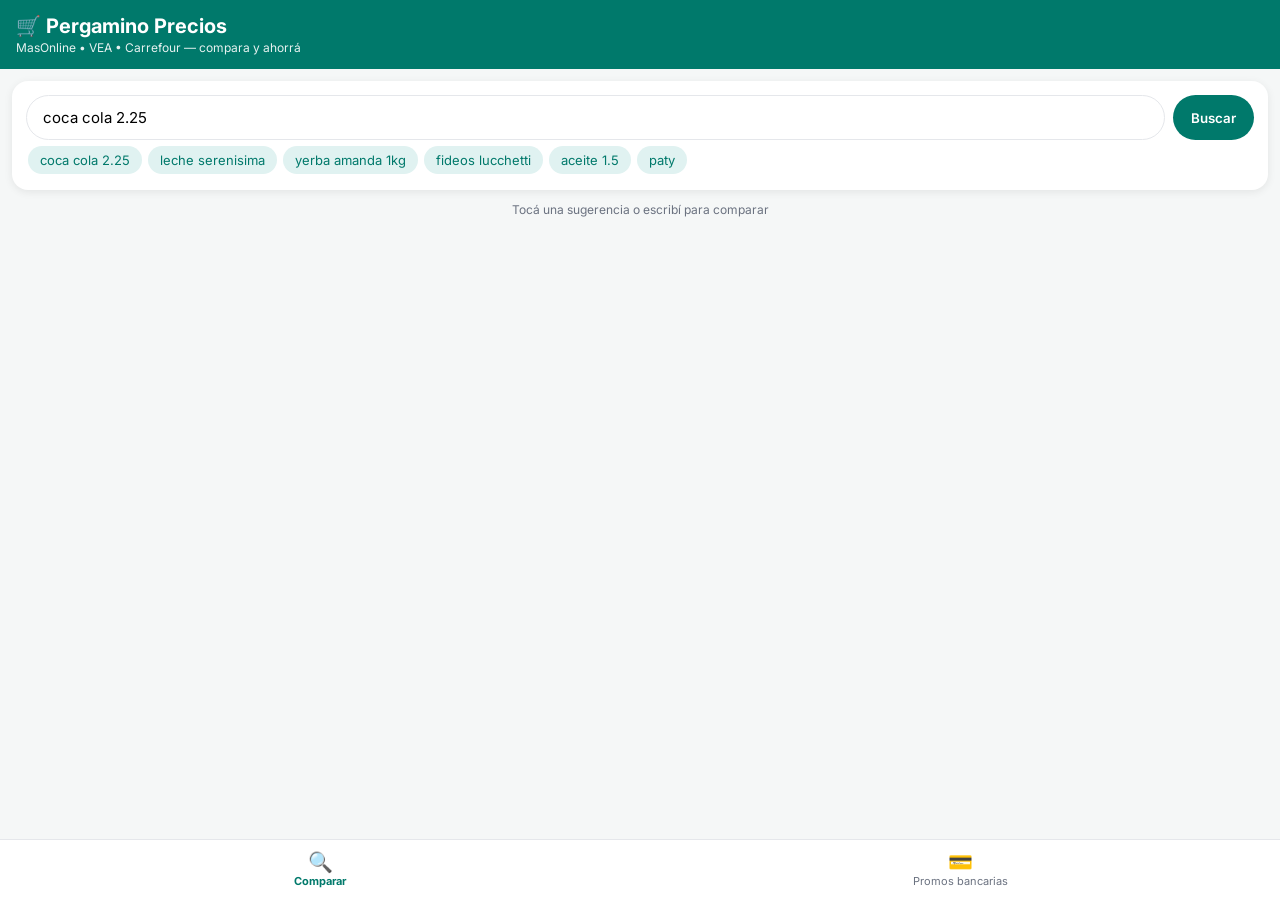
==== pycom/web/index.html @ ced1e619 "PWA PRO instalable: web con imágenes, precio efectivo y promos bancarias (sin Buildozer)" ====
<!doctype html>
<html lang="es">
<head>
<meta charset="utf-8">
<meta name="viewport" content="width=device-width,initial-scale=1,viewport-fit=cover">
<title>Pergamino Precios</title>
<meta name="theme-color" content="#00796B">
<link rel="manifest" href="manifest.json">
<link rel="stylesheet" href="style.css">
<link href="https://fonts.googleapis.com/css2?family=Inter:wght@400;600;700;800&display=swap" rel="stylesheet">
</head>
<body>
<header>
  <h1>🛒 Pergamino Precios</h1>
  <p>MasOnline • VEA • Carrefour — compara y ahorrá</p>
</header>

<div class="search-card">
  <div class="search-row">
    <input id="q" placeholder="Buscá: coca cola 2.25, leche serenisima..." autocomplete="off">
    <button id="btnBuscar">Buscar</button>
  </div>
  <div class="chips" id="chips"></div>
</div>
<div id="status">Tocá una sugerencia o escribí para comparar</div>

<div id="results"></div>
<div id="promos"></div>

<nav class="nav">
  <button id="nav-comparar" class="active" onclick="showTab('comparar')"><span>🔍</span>Comparar</button>
  <button id="nav-promos" onclick="showTab('promos')"><span>💳</span>Promos bancarias</button>
</nav>

<script src="app.js"></script>
<script>
if('serviceWorker' in navigator){ navigator.serviceWorker.register('./service-worker.js'); }
</script>
</body>
</html>
---- pycom/web/style.css ----
:root{--teal:#00796B;--teal-dark:#004D40;--bg:#f5f7f7;--card:#ffffff;--text:#1a1a1a;--hint:#6b7280;--radius:16px}
*{box-sizing:border-box;font-family: 'Inter', system-ui, -apple-system, sans-serif}
body{margin:0;background:var(--bg);color:var(--text)}
header{background:var(--teal);color:#fff;padding:14px 16px;position:sticky;top:0;z-index:10}
header h1{margin:0;font-size:20px;font-weight:700}
header p{margin:2px 0 0;font-size:12px;opacity:.9}
.search-card{background:var(--card);margin:12px;border-radius:var(--radius);padding:14px;box-shadow:0 2px 8px rgba(0,0,0,.08)}
.search-row{display:flex;gap:8px}
.search-row input{flex:1;border:1.5px solid #e5e7eb;border-radius:24px;padding:12px 16px;font-size:15px;outline:none}
.search-row input:focus{border-color:var(--teal)}
.search-row button{background:var(--teal);color:#fff;border:none;border-radius:24px;padding:0 18px;font-weight:600;cursor:pointer}
.search-row button:active{background:var(--teal-dark)}
.chips{display:flex;gap:6px;overflow-x:auto;padding:6px 2px 2px;scrollbar-width:none}
.chips::-webkit-scrollbar{display:none}
.chip{white-space:nowrap;background:#e0f2f1;color:var(--teal);border:none;border-radius:20px;padding:6px 12px;font-size:13px;cursor:pointer}
.chip.hist{background:#fff3e0;color:#e65100}
#status{text-align:center;color:var(--hint);font-size:12px;margin:4px 0 8px}
#results{padding:0 12px 80px;display:flex;flex-direction:column;gap:12px}
.card{background:var(--card);border-radius:var(--radius);padding:14px;box-shadow:0 2px 8px rgba(0,0,0,.06)}
.card.summary{background:#e8f5e9;border:1px solid #a5d6a7}
.super-header{display:flex;align-items:center;gap:8px;margin:8px 4px 0;font-weight:700;font-size:15px}
.super-header .count{font-weight:400;font-size:12px;color:var(--hint);margin-left:4px}
.super-header.MasOnline{color:#1565C0}
.super-header.VEA{color:#C62828}
.super-header.Carrefour{color:#0D47A1}
.prod{display:flex;gap:10px;background:var(--card);border-radius:var(--radius);padding:10px;box-shadow:0 1px 4px rgba(0,0,0,.06);align-items:center}
.prod img{width:74px;height:74px;object-fit:contain;background:#f9fafb;border-radius:10px}
.prod-info{flex:1;min-width:0}
.prod-name{font-weight:600;font-size:13px;line-height:1.2;white-space:nowrap;overflow:hidden;text-overflow:ellipsis}
.price{font-weight:800;font-size:16px;margin:2px 0}
.price .old{font-weight:400;font-size:11px;color:var(--hint);text-decoration:line-through;margin-left:6px}
.price.cheap{color:#2e7d32}
.promo{font-size:11px;color:#6d4c00;background:#fff8e1;border-radius:8px;padding:3px 8px;display:inline-block;margin:2px 2px 0 0}
.promo.best{background:#e8f5e9;color:#1b5e20;border:1px solid #a5d6a7}
.effective{font-size:11px;color:#2e7d32;font-weight:600}
.link{color:var(--teal);font-size:11px;text-decoration:none}
.link:active{opacity:.6}
.badge{font-size:10px;background:var(--teal);color:#fff;border-radius:8px;padding:2px 6px;margin-left:6px}
.badge.promo{background:#ef6c00}
.nav{position:fixed;bottom:0;left:0;right:0;background:#fff;border-top:1px solid #e5e7eb;display:flex;justify-content:space-around;padding:6px 0 8px;z-index:20}
.nav button{flex:1;background:none;border:none;font-size:11px;color:var(--hint);cursor:pointer;padding:4px}
.nav button.active{color:var(--teal);font-weight:700}
.nav button span{font-size:20px;display:block}
#promos{display:none;padding:12px 12px 80px}
.promo-banco{background:var(--card);border-radius:var(--radius);padding:14px;box-shadow:0 1px 4px rgba(0,0,0,.06);margin-bottom:12px;border-left:4px solid var(--teal)}
.promo-banco.MasOnline{border-left-color:#1565C0}
.promo-banco.VEA{border-left-color:#C62828}
.promo-banco.Carrefour{border-left-color:#0D47A1}
.promo-banco h3{margin:0 0 6px;font-size:14px}
.promo-banco .item{font-size:12px;padding:6px 0;border-bottom:1px solid #f3f4f6}
.promo-banco .item:last-child{border:none}
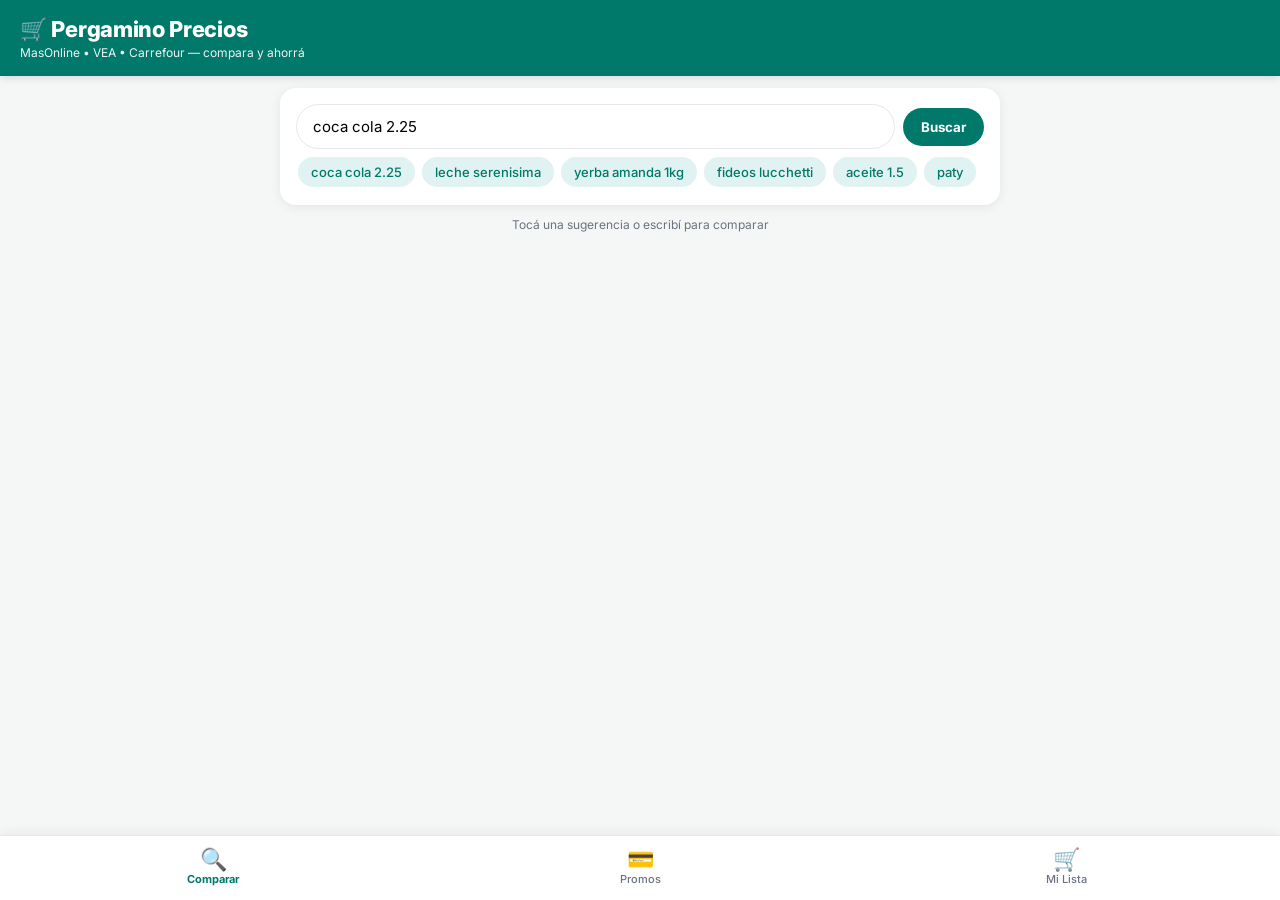
==== commit 5b8c46ad: "Fix 3 pedidos: 1) busca con espacios (%20), 2) promos dinámicas, 3) lista supermercado con super del" ====
--- a/pycom/web/index.html
+++ b/pycom/web/index.html
@@ -26,10 +26,12 @@
 
 <div id="results"></div>
 <div id="promos"></div>
+<div id="lista" style="display:none; padding:12px 12px 90px; max-width:720px; margin:0 auto; width:100%"></div>
 
 <nav class="nav">
   <button id="nav-comparar" class="active" onclick="showTab('comparar')"><span>🔍</span>Comparar</button>
-  <button id="nav-promos" onclick="showTab('promos')"><span>💳</span>Promos bancarias</button>
+  <button id="nav-promos" onclick="showTab('promos')"><span>💳</span>Promos</button>
+  <button id="nav-lista" onclick="showTab('lista')"><span>🛒</span>Mi Lista <span id="badgeLista" style="background:#00796B;color:#fff;border-radius:10px;padding:1px 6px;font-size:10px;display:none">0</span></button>
 </nav>
 
 <script src="app.js"></script>
--- a/pycom/web/style.css
+++ b/pycom/web/style.css
@@ -1,51 +1,70 @@
-:root{--teal:#00796B;--teal-dark:#004D40;--bg:#f5f7f7;--card:#ffffff;--text:#1a1a1a;--hint:#6b7280;--radius:16px}
-*{box-sizing:border-box;font-family: 'Inter', system-ui, -apple-system, sans-serif}
-body{margin:0;background:var(--bg);color:var(--text)}
-header{background:var(--teal);color:#fff;padding:14px 16px;position:sticky;top:0;z-index:10}
-header h1{margin:0;font-size:20px;font-weight:700}
-header p{margin:2px 0 0;font-size:12px;opacity:.9}
-.search-card{background:var(--card);margin:12px;border-radius:var(--radius);padding:14px;box-shadow:0 2px 8px rgba(0,0,0,.08)}
-.search-row{display:flex;gap:8px}
-.search-row input{flex:1;border:1.5px solid #e5e7eb;border-radius:24px;padding:12px 16px;font-size:15px;outline:none}
-.search-row input:focus{border-color:var(--teal)}
-.search-row button{background:var(--teal);color:#fff;border:none;border-radius:24px;padding:0 18px;font-weight:600;cursor:pointer}
-.search-row button:active{background:var(--teal-dark)}
-.chips{display:flex;gap:6px;overflow-x:auto;padding:6px 2px 2px;scrollbar-width:none}
+:root{--teal:#00796B;--teal-dark:#004D40;--teal-light:#e0f2f1;--bg:#f5f7f7;--card:#ffffff;--text:#1a1a1a;--hint:#6b7280;--radius:16px;--shadow:0 2px 12px rgba(0,0,0,.07)}
+*{box-sizing:border-box;font-family:'Inter',system-ui,-apple-system,sans-serif}
+html{scroll-behavior:smooth}
+body{margin:0;background:var(--bg);color:var(--text);-webkit-font-smoothing:antialiased;overflow-x:hidden}
+header{background:var(--teal);color:#fff;padding:14px 16px;position:sticky;top:0;z-index:10;box-shadow:0 2px 8px rgba(0,0,0,.12)}
+header h1{margin:0;font-size:20px;font-weight:800;letter-spacing:-.3px}
+header p{margin:3px 0 0;font-size:12px;opacity:.92}
+.search-card{background:var(--card);margin:12px;border-radius:var(--radius);padding:14px;box-shadow:var(--shadow);max-width:720px;margin-left:auto;margin-right:auto;width:calc(100% - 24px)}
+.search-row{display:flex;gap:8px;align-items:center}
+.search-row input{flex:1;min-width:0;border:1.5px solid #e5e7eb;border-radius:24px;padding:12px 16px;font-size:15px;outline:none;transition:border .2s}
+.search-row input:focus{border-color:var(--teal);box-shadow:0 0 0 3px rgba(0,121,107,.12)}
+.search-row button{background:var(--teal);color:#fff;border:none;border-radius:24px;padding:11px 18px;font-weight:700;cursor:pointer;white-space:nowrap;transition:background .2s}
+.search-row button:active{background:var(--teal-dark);transform:scale(.98)}
+.chips{display:flex;gap:7px;overflow-x:auto;padding:8px 2px 2px;scrollbar-width:none;-webkit-overflow-scrolling:touch}
 .chips::-webkit-scrollbar{display:none}
-.chip{white-space:nowrap;background:#e0f2f1;color:var(--teal);border:none;border-radius:20px;padding:6px 12px;font-size:13px;cursor:pointer}
-.chip.hist{background:#fff3e0;color:#e65100}
-#status{text-align:center;color:var(--hint);font-size:12px;margin:4px 0 8px}
-#results{padding:0 12px 80px;display:flex;flex-direction:column;gap:12px}
-.card{background:var(--card);border-radius:var(--radius);padding:14px;box-shadow:0 2px 8px rgba(0,0,0,.06)}
-.card.summary{background:#e8f5e9;border:1px solid #a5d6a7}
-.super-header{display:flex;align-items:center;gap:8px;margin:8px 4px 0;font-weight:700;font-size:15px}
-.super-header .count{font-weight:400;font-size:12px;color:var(--hint);margin-left:4px}
+.chip{white-space:nowrap;background:var(--teal-light);color:var(--teal);border:none;border-radius:20px;padding:7px 13px;font-size:13px;font-weight:500;cursor:pointer;flex-shrink:0;transition:transform .15s}
+.chip:active{transform:scale(.96)}
+.chip.hist{background:#fff3e0;color:#bf360c}
+#status{text-align:center;color:var(--hint);font-size:12px;margin:6px 12px;min-height:16px;max-width:720px;margin-left:auto;margin-right:auto;padding:0 12px;word-break:break-word}
+#results{padding:0 12px 90px;display:flex;flex-direction:column;gap:12px;max-width:720px;margin:0 auto;width:100%}
+.card{background:var(--card);border-radius:var(--radius);padding:14px;box-shadow:var(--shadow)}
+.card.summary{background:linear-gradient(135deg,#e8f5e9 0%,#c8e6c9 100%);border:1px solid #a5d6a7}
+.super-header{display:flex;align-items:center;gap:8px;margin:10px 4px 2px;font-weight:800;font-size:14px;letter-spacing:-.2px}
+.super-header .count{font-weight:500;font-size:11px;color:var(--hint);background:#fff;padding:2px 8px;border-radius:10px;box-shadow:0 1px 3px rgba(0,0,0,.06)}
 .super-header.MasOnline{color:#1565C0}
 .super-header.VEA{color:#C62828}
 .super-header.Carrefour{color:#0D47A1}
-.prod{display:flex;gap:10px;background:var(--card);border-radius:var(--radius);padding:10px;box-shadow:0 1px 4px rgba(0,0,0,.06);align-items:center}
-.prod img{width:74px;height:74px;object-fit:contain;background:#f9fafb;border-radius:10px}
-.prod-info{flex:1;min-width:0}
-.prod-name{font-weight:600;font-size:13px;line-height:1.2;white-space:nowrap;overflow:hidden;text-overflow:ellipsis}
-.price{font-weight:800;font-size:16px;margin:2px 0}
-.price .old{font-weight:400;font-size:11px;color:var(--hint);text-decoration:line-through;margin-left:6px}
+.prod{display:flex;gap:12px;background:var(--card);border-radius:var(--radius);padding:12px;box-shadow:0 1px 6px rgba(0,0,0,.06);align-items:flex-start;transition:transform .15s, box-shadow .15s}
+.prod:active{transform:scale(.99);box-shadow:0 2px 10px rgba(0,0,0,.1)}
+.prod img{width:74px;height:74px;min-width:74px;object-fit:contain;background:#f9fafb;border-radius:12px;border:1px solid #f3f4f6}
+.prod-info{flex:1;min-width:0;display:flex;flex-direction:column;gap:3px}
+.prod-name{font-weight:700;font-size:13.5px;line-height:1.25;white-space:nowrap;overflow:hidden;text-overflow:ellipsis}
+.price{font-weight:800;font-size:17px;margin:1px 0;display:flex;flex-wrap:wrap;align-items:center;gap:6px}
+.price .old{font-weight:500;font-size:11px;color:var(--hint);text-decoration:line-through;background:#f9fafb;padding:2px 6px;border-radius:6px}
 .price.cheap{color:#2e7d32}
-.promo{font-size:11px;color:#6d4c00;background:#fff8e1;border-radius:8px;padding:3px 8px;display:inline-block;margin:2px 2px 0 0}
-.promo.best{background:#e8f5e9;color:#1b5e20;border:1px solid #a5d6a7}
-.effective{font-size:11px;color:#2e7d32;font-weight:600}
-.link{color:var(--teal);font-size:11px;text-decoration:none}
+.promo{font-size:11px;color:#5d4037;background:#fff8e1;border-radius:8px;padding:4px 8px;display:inline-block;margin:2px 2px 0 0;line-height:1.2;max-width:100%;word-break:break-word}
+.promo.best{background:#e8f5e9;color:#1b5e20;border:1px solid #a5d6a7;font-weight:600}
+.effective{font-size:11px;color:#2e7d32;font-weight:700;background:#e8f5e9;padding:3px 8px;border-radius:8px;display:inline-block;margin-top:2px}
+.link{color:var(--teal);font-size:11.5px;text-decoration:none;font-weight:600;margin-top:4px;display:inline-flex;align-items:center;gap:4px}
 .link:active{opacity:.6}
-.badge{font-size:10px;background:var(--teal);color:#fff;border-radius:8px;padding:2px 6px;margin-left:6px}
-.badge.promo{background:#ef6c00}
-.nav{position:fixed;bottom:0;left:0;right:0;background:#fff;border-top:1px solid #e5e7eb;display:flex;justify-content:space-around;padding:6px 0 8px;z-index:20}
-.nav button{flex:1;background:none;border:none;font-size:11px;color:var(--hint);cursor:pointer;padding:4px}
+.badge{font-size:10px;background:var(--teal);color:#fff;border-radius:8px;padding:2px 7px;margin-left:6px;font-weight:700;letter-spacing:.2px}
+.nav{position:fixed;bottom:0;left:0;right:0;background:#fff;border-top:1px solid #e5e7eb;display:flex;justify-content:space-around;padding:6px 0 calc(8px + env(safe-area-inset-bottom));z-index:20;box-shadow:0 -2px 12px rgba(0,0,0,.06)}
+.nav button{flex:1;background:none;border:none;font-size:11px;color:var(--hint);cursor:pointer;padding:6px 4px;display:flex;flex-direction:column;align-items:center;gap:2px;font-weight:500;transition:color .2s}
 .nav button.active{color:var(--teal);font-weight:700}
-.nav button span{font-size:20px;display:block}
-#promos{display:none;padding:12px 12px 80px}
-.promo-banco{background:var(--card);border-radius:var(--radius);padding:14px;box-shadow:0 1px 4px rgba(0,0,0,.06);margin-bottom:12px;border-left:4px solid var(--teal)}
+.nav button span{font-size:22px;display:block;line-height:1}
+#promos{display:none;padding:12px 12px 90px;max-width:720px;margin:0 auto;width:100%}
+.promo-banco{background:var(--card);border-radius:var(--radius);padding:16px;box-shadow:var(--shadow);margin-bottom:14px;border-left:4px solid var(--teal);transition:transform .15s}
+.promo-banco:active{transform:scale(.99)}
 .promo-banco.MasOnline{border-left-color:#1565C0}
 .promo-banco.VEA{border-left-color:#C62828}
 .promo-banco.Carrefour{border-left-color:#0D47A1}
-.promo-banco h3{margin:0 0 6px;font-size:14px}
-.promo-banco .item{font-size:12px;padding:6px 0;border-bottom:1px solid #f3f4f6}
+.promo-banco h3{margin:0 0 8px;font-size:15px;font-weight:800;display:flex;align-items:center;gap:8px}
+.promo-banco .item{font-size:12.5px;padding:8px 0;border-bottom:1px solid #f3f4f6;line-height:1.3}
 .promo-banco .item:last-child{border:none}
+.promo-banco .item b{color:var(--text)}
+@media (min-width: 600px){
+  header{padding:16px 20px}
+  header h1{font-size:22px}
+  .search-card{padding:16px}
+  .prod{padding:14px}
+  .prod img{width:88px;height:88px;min-width:88px}
+  .prod-name{font-size:14px}
+  .price{font-size:18px}
+}
+@media (max-width: 380px){
+  .search-row{flex-direction:column}
+  .search-row button{width:100%}
+  .prod{flex-direction:column;align-items:stretch}
+  .prod img{width:100%;height:140px;min-width:auto}
+}
